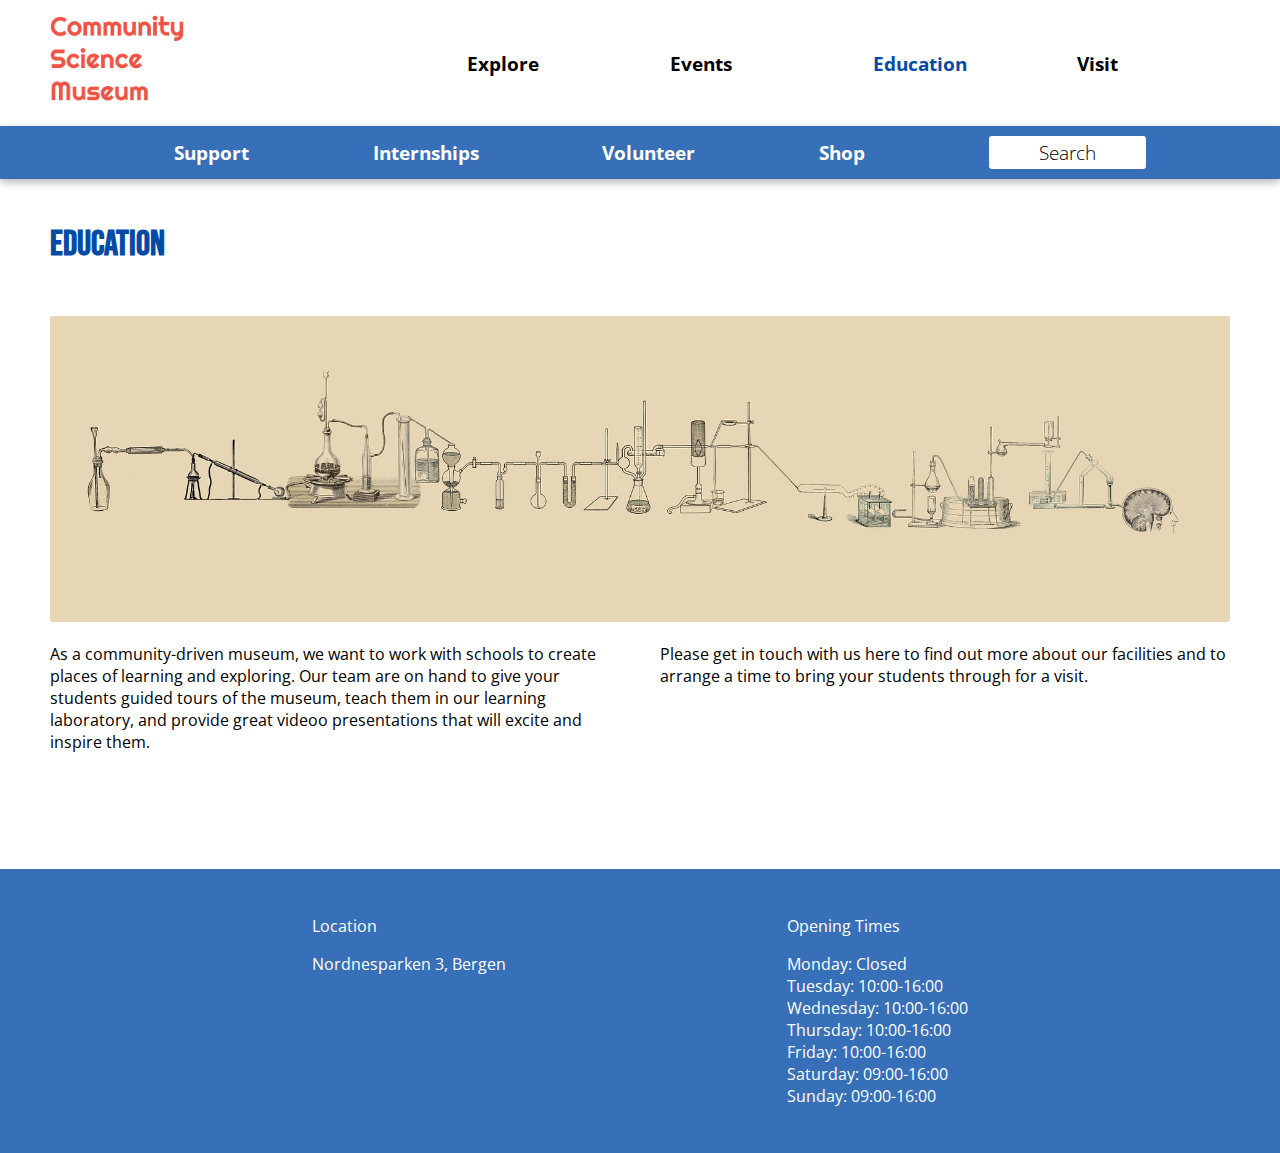
==== education.html @ 80e5791a "Updated mobile pictures and some css andn html" ====
<!DOCTYPE html>
<html lang="en">
<head>
    <meta charset="UTF-8">
    <meta name="viewport" content="width=device-width, initial-scale=1.0">
    <meta name="description" content="Educational goals for the museum">
    <title>Community Science Museum | Education</title>
    <link href="https://fonts.googleapis.com/css2?family=Bebas+Neue&family=Open+Sans:wght@400;700&display=swap" rel="stylesheet"> 
    <link href="css/styles.css" rel="stylesheet">
</head>
<body>
    <header>
        <nav class="primary-nav">
            <ul>
                <li class="logo desktop"><a href="index.html"><img src="images/CommunityScienceMuseum@2x.png" alt="Community Science Museum logo"></a></li>
                <li class="right-nav"><a href="explore.html">Explore</a></li>
                <li class="right-nav"><a href="events.html">Events</a></li>
                <li class="right-nav"><a class="active" href="education.html">Education</a></li>
                <li class="right-nav"><a href="visit.html">Visit</a></li>
            </ul>
            <a class="logo mobile" href="index.html"><img src="images/CommunityScienceMuseum@2x.png" alt="Community Science Museum logo"></a>
        </nav>
        <nav class="secondary-nav">
            <ul>
                <li>Support</li>
                <li>Internships</li>
                <li>Volunteer</li>
                <li>Shop</li>
                <li class="search-bar">Search</li>
            </ul>
        </nav>
    </header>
    <main>
        <h1>Education</h1>
        <section class="education-page">
            <img class="desktop" src="images/lab-512503_1920.jpg" alt="Long row of science equipment">
            <img class="mobile" src="images/lab-512503_1920_small.jpg" alt="Long row of science equipment">
                <div class="education-info">
                    <p>As a community-driven museum, we want to work with schools to create places of learning and exploring. Our team are on hand to give your students guided tours of the museum, teach them in our learning laboratory, and provide great videoo presentations that will excite and inspire them.</p>
                    <p>Please get in touch with us here to find out more about our facilities and to arrange a time to bring your students through for a visit.</p>  
                </div>
        </section>
    </main>
    <footer>
       <div class="footer_location">
           <p>Location</p>
           <p>Nordnesparken 3, Bergen</p>
       </div>
       <div class="footer_opening-times">
           <p>Opening Times</p>
           <ul>
               <li>Monday: Closed</li>
               <li>Tuesday: 10:00-16:00</li>
               <li>Wednesday: 10:00-16:00</li>
               <li>Thursday: 10:00-16:00</li>
               <li>Friday: 10:00-16:00</li>
               <li>Saturday: 09:00-16:00</li>
               <li>Sunday: 09:00-16:00</li>
           </ul>
       </div> 
    </footer>    
</body>
</html>
---- css/styles.css ----
/* Global */

@import url("https://fonts.googleapis.com/css2?family=Bebas+Neue&family=Open+Sans:wght@400;700&display=swap");

body {
  margin: 0;
  padding: 0;
  font-family: "Open Sans", sans-serif;
}

.primary-nav ul,
.secondary-nav ul {
  display: flex;
  list-style-type: none;
  align-items: center;
  justify-content: space-evenly;
  font-size: 1.2em;
  font-weight: 700;
  margin: 0px;
}

.primary-nav a {
  text-decoration: none;
  color: black;
}

.secondary-nav {
  background-color: rgba(5, 75, 166, 0.8);
  box-shadow: 0px 3px 8px rgba(0, 0, 0, 0.3);
  padding: 10px;
  color: #fff;
}

.search-bar {
  background-color: white;
  color: black;
  padding: 3px 50px;
  border-radius: 3px;
  font-weight: 100;
}

.right-nav {
  flex: 1;
}

.logo {
  flex: 2;
  padding: 10px;
}

.logo img {
  max-width: 140px;
}

h1,
h2 {
  font-family: "Bebas Neue", cursive;
  font-size: 1.6rem;
  color: #054ba6;
}

h1 {
  padding: 20px 50px 0px 50px;
  font-size: 2.2rem;
}

footer {
  display: flex;
  justify-content: space-evenly;
  background-color: rgba(5, 75, 166, 0.8);
  color: #fff;
  padding: 30px;
}

footer ul {
  list-style-type: none;
  padding: 0px;
}

.cta {
  background-color: #f25244;
  color: #fff;
  font-weight: 700;
  text-decoration: none;
  padding: 5px 10px;
  border-radius: 3px;
}

img {
  border-radius: 3px;
}

header a:hover {
  color: #9bcaf2;
}

.right-nav .active {
  color: #054ba6;
}

.mobile,
.welcome-image-mobile {
  display: none;
}

/* Home Page */

.welcome-section {
  width: 80%;
  margin: 50px auto 0px;
  text-align: center;
}

.welcome-articles {
  display: grid;
  grid-template-columns: repeat(3, 1fr);
}

.welcome-articles_specific {
  width: 70%;
  margin: 0px auto 200px;
}

/* Explore, home, events, and education */

.explore-articles,
.events-page,
.welcome-articles {
  display: grid;
  grid-template-columns: repeat(3, 1fr);
  margin: 0px 50px;
}

.explore-articles_specific,
.events-articles {
  width: 80%;
  margin-bottom: 200px;
}

.explore-articles_specific img,
.events-articles img,
.education-page img,
.welcome-image-desktop,
.welcome-articles_specific img {
  width: 100%;
}

/* Visit */

.visit-page {
  display: flex;
  margin: 0px 50px;
}

.visit_opening-hours {
  flex: 1;
}

.visit_opening-hours img {
  margin-top: 50px;
  width: 70%;
}

.visit-info {
  flex: 2;
  padding-bottom: 100px;
}

.visit-info img,
.visit-info p {
  width: 70%;
}

/* Education */
.education-page {
  margin: 50px 50px 100px;
}

.education-info {
  display: grid;
  grid-template-columns: repeat(2, 1fr);
  gap: 40px;
  width: 100%;
}

/* Media Queries */

@media screen and (max-width: 800px) {
  h1 {
    text-align: center;
  }

  .primary-nav ul {
    padding: 50px 50px 10px;
  }

  .right-nav {
    flex: none;
    padding: 10px;
  }

  .mobile {
    display: flex;
    justify-content: center;
    margin-bottom: 20px;
  }

  .desktop {
    display: none;
  }

  .explore-articles,
  .events-page,
  .welcome-articles {
    grid-template-columns: repeat(1, 1fr);
    text-align: center;
  }

  .explore-articles_specific,
  .events-articles {
    width: 100%;
    text-align: center;
    margin-bottom: 100px;
  }

  .visit-page {
    flex-direction: column;
  }

  .visit-info {
    order: 1;
    display: block;
    text-align: center;
    padding: 0px;
  }

  .visit-info h2 {
    margin-top: 75px;
  }

  .visit-info p {
    width: 100%;
  }

  .visit_opening-hours {
    order: 2;
    text-align: center;
    margin-bottom: 100px;
  }
}

@media screen and (max-width: 600px) {
  .right-nav {
    font-size: 1rem;
  }

  .secondary-nav {
    display: none;
  }

  .welcome-section {
    width: 90%;
  }

  .welcome-articles {
    margin: 0px;
  }

  .welcome-image-desktop {
    display: none;
  }

  .welcome-image-mobile {
    display: block;
    width: 90%;
    margin: auto;
  }

  .education-info {
    grid-template-columns: repeat(1, 1fr);
    gap: 0px;
  }

  .visit-info img {
    width: 100%;
  }

  .education-page {
    margin: 30px 30px 100px;
  }

  footer {
    display: block;
    text-align: center;
  }

  .footer_opening-times {
    margin-top: 50px;
  }
}
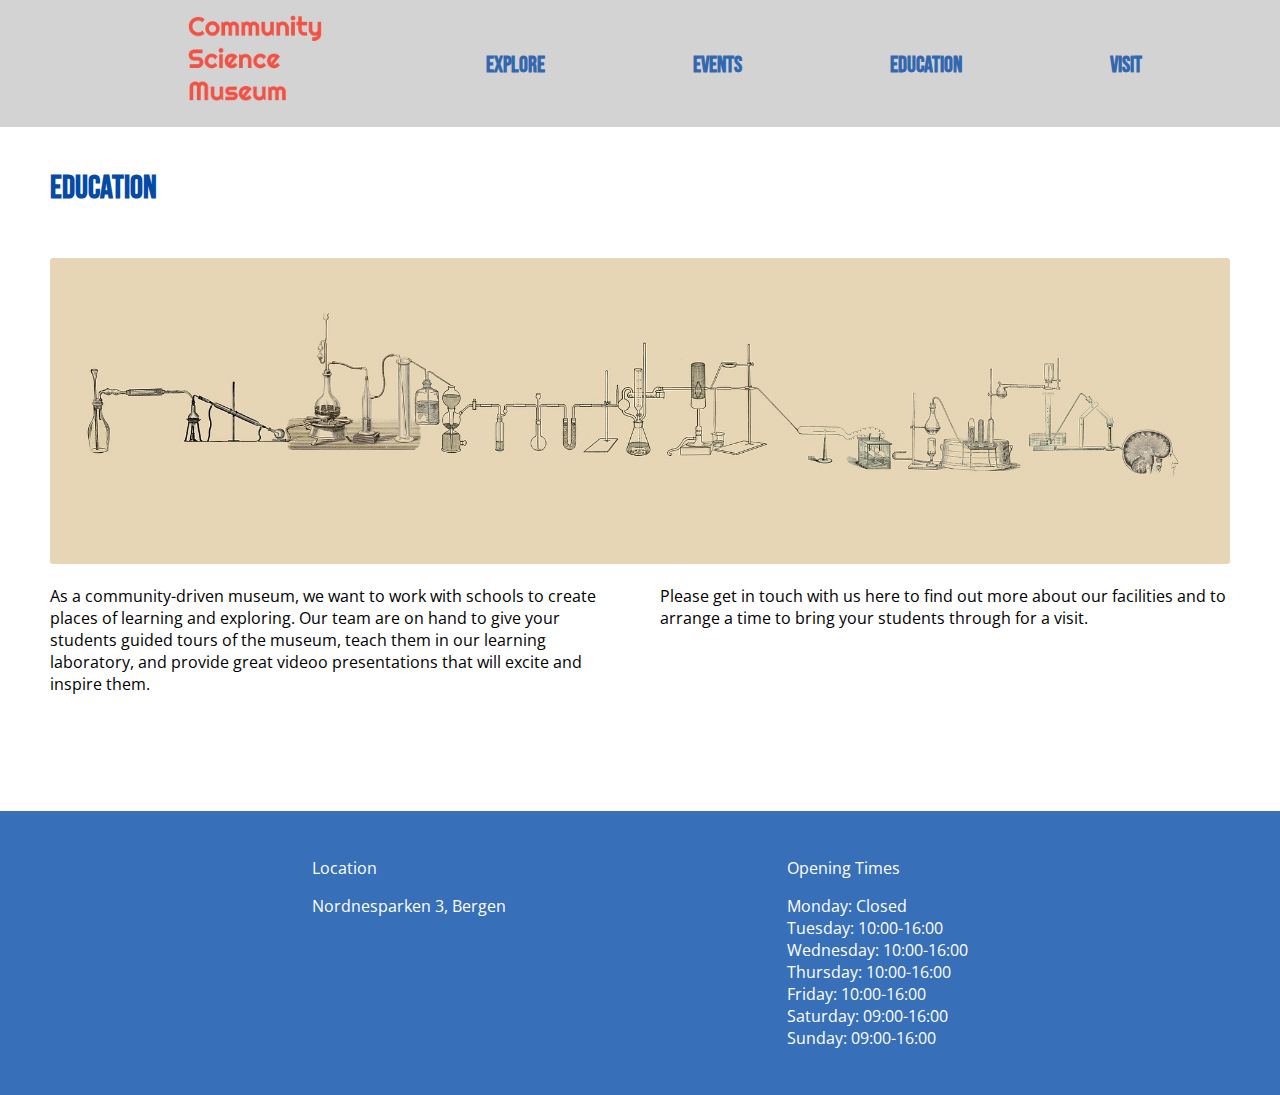
==== commit 274a3f5c: "Moved secondary nav links down to footer" ====
--- a/education.html
+++ b/education.html
@@ -4,30 +4,21 @@
     <meta charset="UTF-8">
     <meta name="viewport" content="width=device-width, initial-scale=1.0">
     <meta name="description" content="Educational goals for the museum">
-    <title>Community Science Museum | Education</title>
+    <title>Education | Community Science Museum</title>
     <link href="https://fonts.googleapis.com/css2?family=Bebas+Neue&family=Open+Sans:wght@400;700&display=swap" rel="stylesheet"> 
     <link href="css/styles.css" rel="stylesheet">
 </head>
 <body>
     <header>
-        <nav class="primary-nav">
+        <nav>
             <ul>
                 <li class="logo desktop"><a href="index.html"><img src="images/CommunityScienceMuseum@2x.png" alt="Community Science Museum logo"></a></li>
-                <li class="right-nav"><a href="explore.html">Explore</a></li>
-                <li class="right-nav"><a href="events.html">Events</a></li>
-                <li class="right-nav"><a class="active" href="education.html">Education</a></li>
-                <li class="right-nav"><a href="visit.html">Visit</a></li>
+                <li><a href="explore.html">Explore</a></li>
+                <li><a href="events.html">Events</a></li>
+                <li><a href="education.html">Education</a></li>
+                <li><a href="visit.html">Visit</a></li>
             </ul>
             <a class="logo mobile" href="index.html"><img src="images/CommunityScienceMuseum@2x.png" alt="Community Science Museum logo"></a>
-        </nav>
-        <nav class="secondary-nav">
-            <ul>
-                <li>Support</li>
-                <li>Internships</li>
-                <li>Volunteer</li>
-                <li>Shop</li>
-                <li class="search-bar">Search</li>
-            </ul>
         </nav>
     </header>
     <main>
--- a/css/styles.css
+++ b/css/styles.css
@@ -8,43 +8,32 @@
   font-family: "Open Sans", sans-serif;
 }
 
-.primary-nav ul,
-.secondary-nav ul {
+main {
+  max-width: 1500px;
+}
+
+nav {
+  background-color: lightgrey;
+}
+
+nav ul {
   display: flex;
   list-style-type: none;
   align-items: center;
   justify-content: space-evenly;
-  font-size: 1.2em;
+  font-size: 1.4rem;
   font-weight: 700;
   margin: 0px;
 }
 
-.primary-nav a {
+nav a {
   text-decoration: none;
-  color: black;
-}
-
-.secondary-nav {
-  background-color: rgba(5, 75, 166, 0.8);
-  box-shadow: 0px 3px 8px rgba(0, 0, 0, 0.3);
   padding: 10px;
-  color: #fff;
-}
-
-.search-bar {
-  background-color: white;
-  color: black;
-  padding: 3px 50px;
-  border-radius: 3px;
-  font-weight: 100;
-}
-
-.right-nav {
-  flex: 1;
+  font-family: "Bebas Neue";
+  color: rgba(5, 75, 166, 0.8);
 }
 
 .logo {
-  flex: 2;
   padding: 10px;
 }
 
@@ -54,14 +43,14 @@
 
 h1,
 h2 {
-  font-family: "Bebas Neue", cursive;
+  font-family: "Bebas Neue";
   font-size: 1.6rem;
   color: #054ba6;
 }
 
 h1 {
   padding: 20px 50px 0px 50px;
-  font-size: 2.2rem;
+  font-size: 2rem;
 }
 
 footer {
@@ -96,6 +85,7 @@
 
 .right-nav .active {
   color: #054ba6;
+  font-size: 1.8rem;
 }
 
 .mobile,
@@ -157,7 +147,7 @@
 }
 
 .visit_opening-hours img {
-  margin-top: 50px;
+  margin-top: 25px;
   width: 70%;
 }
 
@@ -196,7 +186,15 @@
 
   .right-nav {
     flex: none;
+  }
+
+  .right-nav a {
     padding: 10px;
+  }
+
+  .secondary-nav,
+  .desktop {
+    display: none;
   }
 
   .mobile {
@@ -205,10 +203,6 @@
     margin-bottom: 20px;
   }
 
-  .desktop {
-    display: none;
-  }
-
   .explore-articles,
   .events-page,
   .welcome-articles {
@@ -251,11 +245,11 @@
 
 @media screen and (max-width: 600px) {
   .right-nav {
-    font-size: 1rem;
-  }
-
-  .secondary-nav {
-    display: none;
+    font-size: 1.1rem;
+  }
+
+  .right-nav .active {
+    font-size: 1.3rem;
   }
 
   .welcome-section {
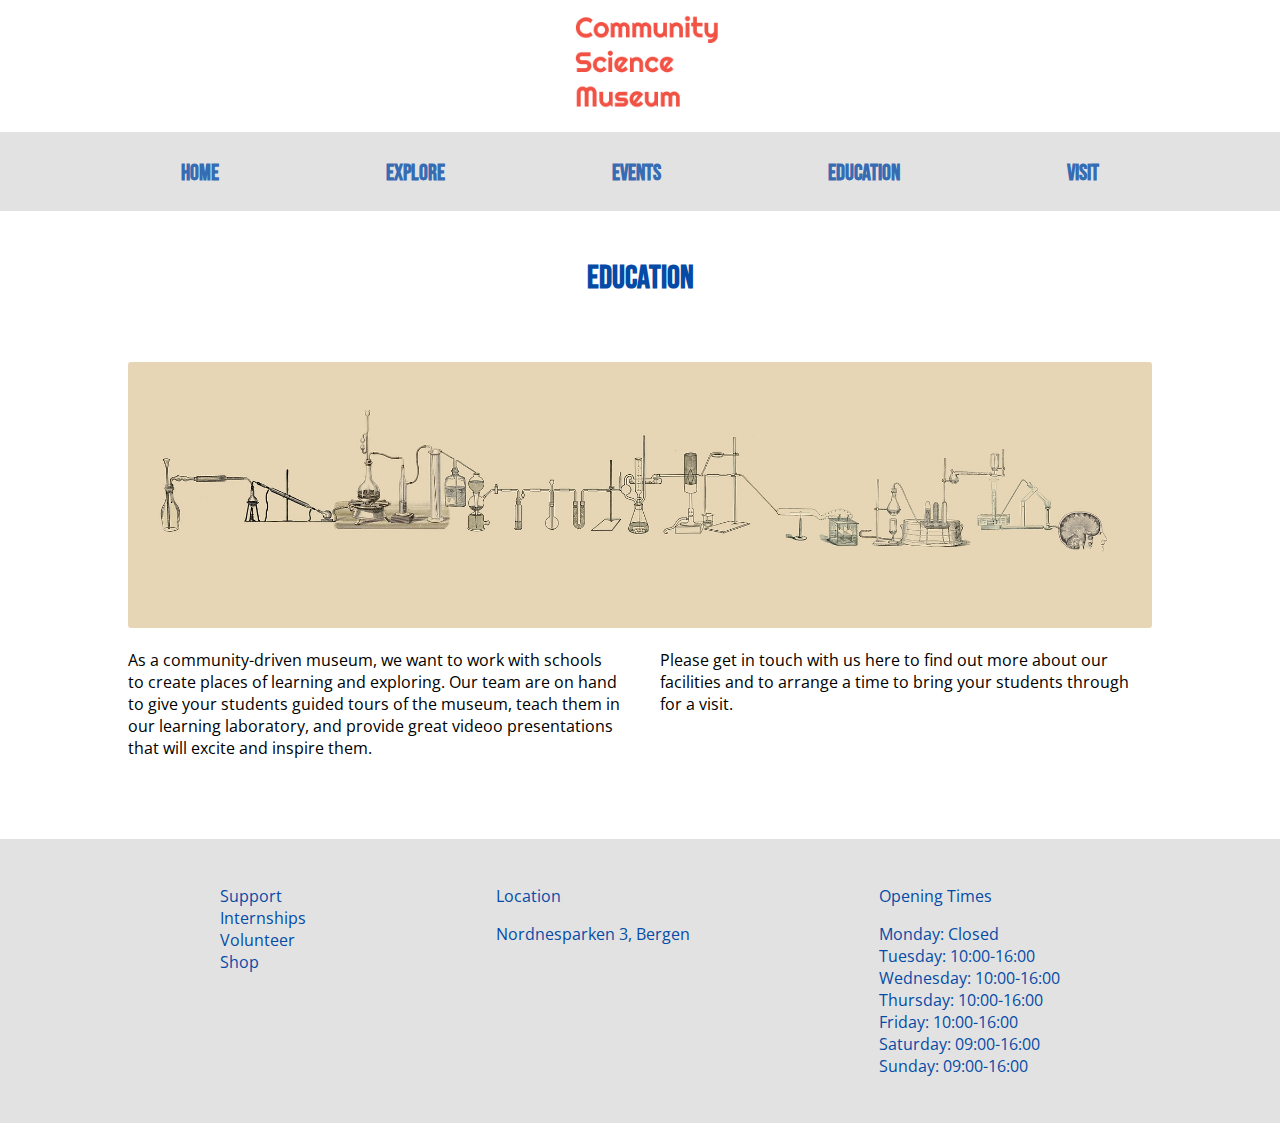
==== commit 65bb520d: "fixed margins and styling on different pages" ====
--- a/education.html
+++ b/education.html
@@ -11,14 +11,14 @@
 <body>
     <header>
         <nav>
+            <div class="logo"><a href="index.html"><img src="images/CommunityScienceMuseum@2x.png" alt="Community Science Museum logo"></a></div>
             <ul>
-                <li class="logo desktop"><a href="index.html"><img src="images/CommunityScienceMuseum@2x.png" alt="Community Science Museum logo"></a></li>
+                <li><a href="index.html">Home</a></li>
                 <li><a href="explore.html">Explore</a></li>
                 <li><a href="events.html">Events</a></li>
                 <li><a href="education.html">Education</a></li>
                 <li><a href="visit.html">Visit</a></li>
             </ul>
-            <a class="logo mobile" href="index.html"><img src="images/CommunityScienceMuseum@2x.png" alt="Community Science Museum logo"></a>
         </nav>
     </header>
     <main>
@@ -33,6 +33,12 @@
         </section>
     </main>
     <footer>
+        <ul>
+            <li>Support</li>
+            <li>Internships</li>
+            <li>Volunteer</li>
+            <li>Shop</li>
+        </ul>
        <div class="footer_location">
            <p>Location</p>
            <p>Nordnesparken 3, Bergen</p>
--- a/css/styles.css
+++ b/css/styles.css
@@ -9,11 +9,13 @@
 }
 
 main {
-  max-width: 1500px;
-}
-
-nav {
-  background-color: lightgrey;
+  max-width: 1300px;
+  margin: auto;
+}
+
+nav ul,
+footer {
+  background-color: rgba(211, 211, 211, 0.666);
 }
 
 nav ul {
@@ -24,6 +26,7 @@
   font-size: 1.4rem;
   font-weight: 700;
   margin: 0px;
+  padding: 1.5rem;
 }
 
 nav a {
@@ -34,11 +37,13 @@
 }
 
 .logo {
+  margin: auto;
   padding: 10px;
+  width: 150px;
 }
 
 .logo img {
-  max-width: 140px;
+  width: 100%;
 }
 
 h1,
@@ -49,15 +54,15 @@
 }
 
 h1 {
-  padding: 20px 50px 0px 50px;
+  text-align: center;
+  margin: 3rem 0px;
   font-size: 2rem;
 }
 
 footer {
   display: flex;
   justify-content: space-evenly;
-  background-color: rgba(5, 75, 166, 0.8);
-  color: #fff;
+  color: #054ba6;
   padding: 30px;
 }
 
@@ -83,11 +88,6 @@
   color: #9bcaf2;
 }
 
-.right-nav .active {
-  color: #054ba6;
-  font-size: 1.8rem;
-}
-
 .mobile,
 .welcome-image-mobile {
   display: none;
@@ -118,12 +118,13 @@
 .welcome-articles {
   display: grid;
   grid-template-columns: repeat(3, 1fr);
-  margin: 0px 50px;
+  gap: 2rem;
+  padding: 2rem;
+  margin: auto;
 }
 
 .explore-articles_specific,
 .events-articles {
-  width: 80%;
   margin-bottom: 200px;
 }
 
@@ -163,7 +164,8 @@
 
 /* Education */
 .education-page {
-  margin: 50px 50px 100px;
+  width: 80%;
+  margin: 4rem auto;
 }
 
 .education-info {
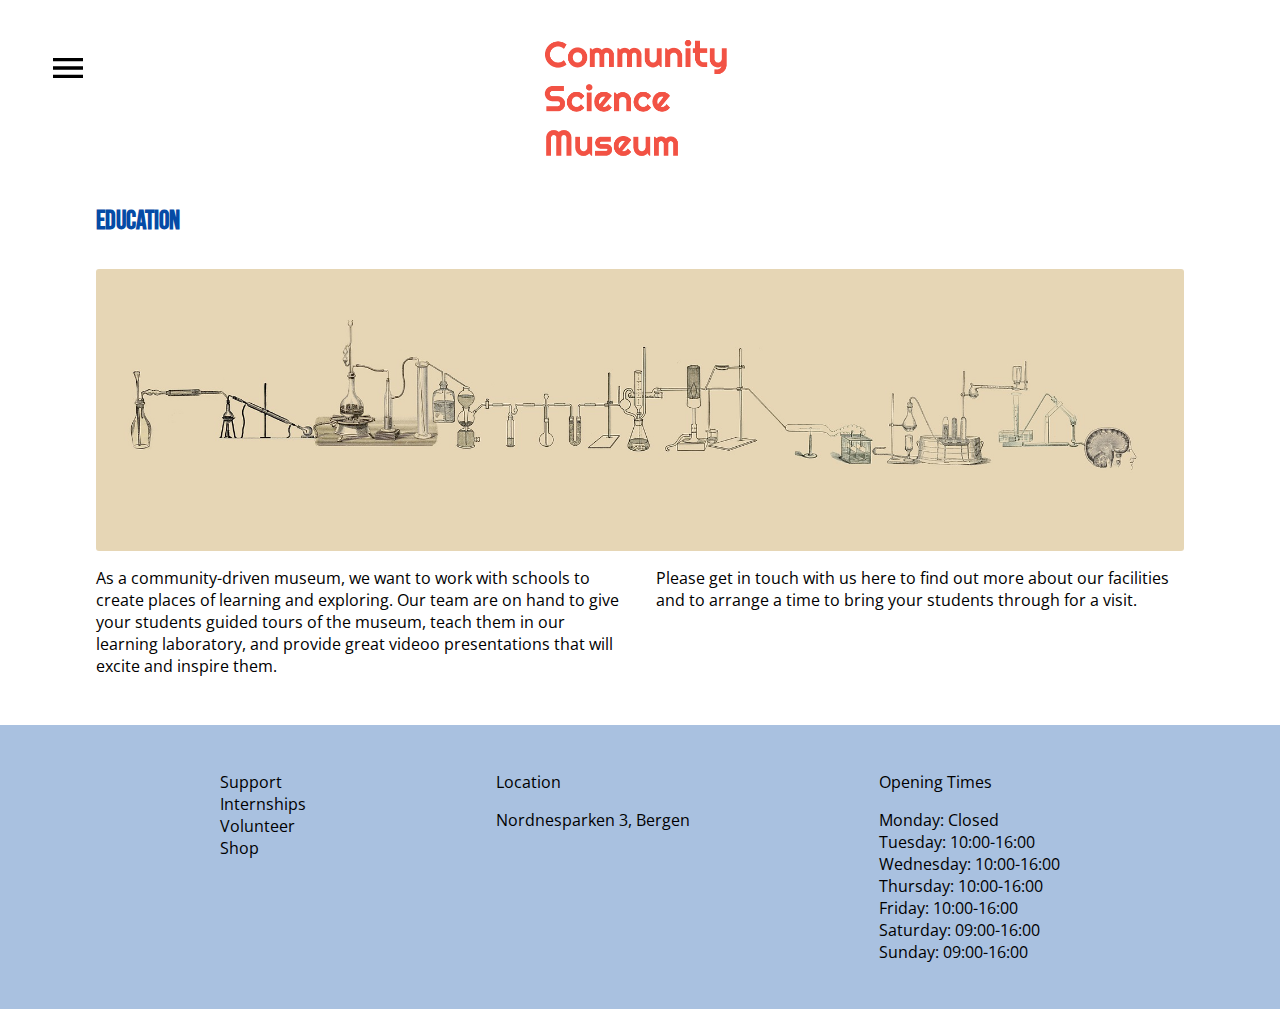
==== commit a4d2550b: "styled rest of the site" ====
--- a/education.html
+++ b/education.html
@@ -9,10 +9,10 @@
     <link href="css/styles.css" rel="stylesheet">
 </head>
 <body>
-    <header>
+    <header class="main-nav">
+        <button class="nav-toggle" aria-controls="navigation" aria-expanded="false"></button>
         <nav>
-            <div class="logo"><a href="index.html"><img src="images/CommunityScienceMuseum@2x.png" alt="Community Science Museum logo"></a></div>
-            <ul>
+            <ul id="navigation" data-visible="false" class="navigation">
                 <li><a href="index.html">Home</a></li>
                 <li><a href="explore.html">Explore</a></li>
                 <li><a href="events.html">Events</a></li>
@@ -20,10 +20,13 @@
                 <li><a href="visit.html">Visit</a></li>
             </ul>
         </nav>
+        <div class="logo"><a href="index.html">
+            <img src="images/CommunityScienceMuseum@2x.png" alt="Community Science Museum logo"></a>
+        </div>
     </header>
     <main>
         <h1>Education</h1>
-        <section class="education-page">
+        <section class="education-container">
             <img class="desktop" src="images/lab-512503_1920.jpg" alt="Long row of science equipment">
             <img class="mobile" src="images/lab-512503_1920_small.jpg" alt="Long row of science equipment">
                 <div class="education-info">
@@ -55,6 +58,7 @@
                <li>Sunday: 09:00-16:00</li>
            </ul>
        </div> 
-    </footer>    
+    </footer>
+    <script src="js/hamburger.js"></script>     
 </body>
 </html>--- a/css/styles.css
+++ b/css/styles.css
@@ -9,66 +9,73 @@
 }
 
 main {
-  max-width: 1300px;
+  max-width: 90%;
   margin: auto;
 }
 
-nav ul,
+.front-page-info,
+.welcome-article-one,
+.welcome-article-two,
+.welcome-article-three,
 footer {
-  background-color: rgba(211, 211, 211, 0.666);
-}
-
-nav ul {
-  display: flex;
-  list-style-type: none;
-  align-items: center;
-  justify-content: space-evenly;
-  font-size: 1.4rem;
-  font-weight: 700;
-  margin: 0px;
-  padding: 1.5rem;
-}
-
-nav a {
-  text-decoration: none;
-  padding: 10px;
-  font-family: "Bebas Neue";
-  color: rgba(5, 75, 166, 0.8);
-}
-
-.logo {
-  margin: auto;
-  padding: 10px;
-  width: 150px;
-}
-
-.logo img {
-  width: 100%;
+  background-color: rgba(5, 75, 166, 0.347);
+}
+
+h1 {
+  padding-left: 2rem;
 }
 
 h1,
-h2 {
+h2,
+h3 {
   font-family: "Bebas Neue";
   font-size: 1.6rem;
   color: #054ba6;
-}
-
-h1 {
-  text-align: center;
-  margin: 3rem 0px;
-  font-size: 2rem;
+  margin: 0;
+}
+
+footer,
+.main-nav,
+.navigation,
+.info-container,
+.welcome-article-one,
+.welcome-article-two,
+.welcome-article-three,
+.explore-container,
+.explore-articles,
+.events-container,
+.events-articles,
+.education-container,
+.visit-page,
+.visit_opening-hours {
+  display: flex;
+}
+
+.main-nav,
+.navigation,
+.welcome-article-one,
+.welcome-article-two,
+.welcome-article-three,
+.explore-container,
+.events-articles,
+.education-container,
+.visit_opening-hours {
+  flex-direction: column;
 }
 
 footer {
-  display: flex;
   justify-content: space-evenly;
-  color: #054ba6;
   padding: 30px;
 }
 
 footer ul {
   list-style-type: none;
   padding: 0px;
+}
+
+.cta,
+img {
+  border-radius: 3px;
 }
 
 .cta {
@@ -77,73 +84,203 @@
   font-weight: 700;
   text-decoration: none;
   padding: 5px 10px;
-  border-radius: 3px;
-}
-
-img {
-  border-radius: 3px;
-}
-
-header a:hover {
-  color: #9bcaf2;
-}
-
-.mobile,
-.welcome-image-mobile {
+  margin-bottom: 2rem;
+}
+
+/* Header */
+
+.logo {
+  margin: 2rem auto;
+  z-index: 1000;
+}
+
+.logo img {
+  width: 12rem;
+}
+
+.navigation {
+  position: fixed;
+  inset: 0 60% 0 0;
+  gap: 2rem;
+  list-style-type: none;
+  font-size: 3rem;
+  padding: 10rem 4rem;
+  overflow: hidden;
+  margin: 0;
+  background: rgba(255, 255, 255, 0.9);
+  transform: translateX(-100%);
+  transition: transform 250ms ease-out;
+}
+
+.navigation[data-visible="true"] {
+  transform: translateX(0%);
+}
+
+.navigation a {
+  text-decoration: none;
+  font-size: 3rem;
+}
+
+.nav-toggle {
+  position: absolute;
+  z-index: 9999;
+  width: 2.5rem;
+  height: 2.5rem;
+  cursor: pointer;
+  background-image: url(/images/menu_black_24dp.svg);
+  background-repeat: no-repeat;
+  background-size: cover;
+  background-color: transparent;
+  border: none;
+  top: 3rem;
+  left: 3rem;
+}
+
+.nav-toggle[aria-expanded="true"] {
+  background-image: url(/images/close_black_24dp.svg);
+}
+
+/* Home Page */
+
+.mobile {
   display: none;
 }
 
-/* Home Page */
-
-.welcome-section {
+.width {
   width: 80%;
-  margin: 50px auto 0px;
+}
+
+.front-page-img {
   text-align: center;
+  margin-bottom: 2rem;
+}
+
+.front-page-img img {
+  width: 100%;
+  height: 400px;
+  object-fit: cover;
+  object-position: center left;
+}
+
+.front-page-info {
+  text-align: center;
+  padding: 3rem 0;
+  margin: 0 auto 5rem;
+}
+
+.front-page-info h1,
+.front-page-info h2 {
+  color: #f25244;
+}
+
+.front-page-info h1 {
+  font-size: 40px;
+  padding: 0;
+}
+
+.navigation a,
+.front-page-info a,
+.front-page-info h3 {
+  color: black;
+}
+
+.front-page-info h2 {
+  font-size: 24px;
+  padding: 2rem;
+  margin: 0;
+}
+
+.front-page-info h3 {
+  font-size: 24px;
+}
+
+.info-container {
+  gap: 3rem;
+  justify-content: center;
+}
+
+.info {
+  width: 40%;
+}
+
+.info a {
+  font-size: 1.2rem;
+  font-weight: 700;
 }
 
 .welcome-articles {
   display: grid;
+  gap: 2rem;
+  margin-bottom: 8rem;
   grid-template-columns: repeat(3, 1fr);
 }
 
-.welcome-articles_specific {
-  width: 70%;
-  margin: 0px auto 200px;
+.welcome-article-one,
+.welcome-article-two,
+.welcome-article-three {
+  align-items: center;
+  text-align: center;
+  padding: 1rem;
+}
+
+.welcome-article-one *,
+.welcome-article-two *,
+.welcome-article-three * {
+  width: 80%;
 }
 
 /* Explore, home, events, and education */
 
-.explore-articles,
-.events-page,
-.welcome-articles {
-  display: grid;
-  grid-template-columns: repeat(3, 1fr);
+.explore-container,
+.events-articles {
   gap: 2rem;
   padding: 2rem;
-  margin: auto;
-}
-
-.explore-articles_specific,
+}
+
+.explore-articles {
+  background: rgba(5, 75, 166, 0.347);
+  gap: 5rem;
+  padding: 2rem;
+  margin-bottom: 2rem;
+}
+
+.explore-articles img {
+  max-width: 300px;
+  object-fit: cover;
+}
+
+.explore-text * {
+  width: 100%;
+  margin-bottom: 2rem;
+}
+
+.events-container {
+  gap: 2rem;
+  padding: 2rem;
+}
+
 .events-articles {
-  margin-bottom: 200px;
-}
-
-.explore-articles_specific img,
-.events-articles img,
-.education-page img,
-.welcome-image-desktop,
-.welcome-articles_specific img {
+  background: rgba(5, 75, 166, 0.347);
+  width: 80%;
+  justify-content: center;
+}
+
+.events-text {
+  width: 80%;
+}
+
+.events-articles img {
   width: 100%;
 }
 
 /* Visit */
 
 .visit-page {
-  display: flex;
-  margin: 0px 50px;
+  padding: 2rem;
 }
 
 .visit_opening-hours {
+  gap: 1rem;
   flex: 1;
 }
 
@@ -162,61 +299,47 @@
   width: 70%;
 }
 
+.visit-info p {
+  margin-bottom: 3rem;
+}
+
 /* Education */
-.education-page {
-  width: 80%;
-  margin: 4rem auto;
+.education-container {
+  padding: 2rem;
 }
 
 .education-info {
   display: grid;
   grid-template-columns: repeat(2, 1fr);
-  gap: 40px;
-  width: 100%;
+  gap: 2rem;
 }
 
 /* Media Queries */
 
 @media screen and (max-width: 800px) {
+  .navigation a {
+    font-size: 2rem;
+  }
+
+  .navigation {
+    inset: 0 40% 0 0;
+  }
+
   h1 {
     text-align: center;
-  }
-
-  .primary-nav ul {
-    padding: 50px 50px 10px;
-  }
-
-  .right-nav {
-    flex: none;
-  }
-
-  .right-nav a {
-    padding: 10px;
-  }
-
-  .secondary-nav,
-  .desktop {
-    display: none;
-  }
-
-  .mobile {
-    display: flex;
-    justify-content: center;
-    margin-bottom: 20px;
-  }
-
-  .explore-articles,
-  .events-page,
+    padding: 0;
+  }
+
   .welcome-articles {
-    grid-template-columns: repeat(1, 1fr);
-    text-align: center;
-  }
-
-  .explore-articles_specific,
-  .events-articles {
-    width: 100%;
-    text-align: center;
-    margin-bottom: 100px;
+    grid-template-columns: 1fr;
+  }
+
+  .explore-articles {
+    flex-direction: column;
+    width: 80%;
+    align-items: center;
+    text-align: center;
+    gap: 2rem;
   }
 
   .visit-page {
@@ -246,43 +369,52 @@
 }
 
 @media screen and (max-width: 600px) {
-  .right-nav {
-    font-size: 1.1rem;
-  }
-
-  .right-nav .active {
-    font-size: 1.3rem;
-  }
-
-  .welcome-section {
-    width: 90%;
-  }
-
-  .welcome-articles {
-    margin: 0px;
-  }
-
-  .welcome-image-desktop {
+  .desktop {
     display: none;
   }
 
-  .welcome-image-mobile {
+  .mobile {
     display: block;
-    width: 90%;
-    margin: auto;
+  }
+
+  .welcome-image {
+    width: 100%;
+  }
+
+  .info {
+    width: 100%;
+  }
+
+  .info-container {
+    flex-direction: column;
+    align-items: center;
+  }
+
+  .explore-articles img {
+    width: 250px;
+  }
+
+  .events-container {
+    flex-direction: column;
+    text-align: center;
+  }
+
+  .events-text {
+    width: 100%;
+  }
+
+  .events-text * {
+    margin-bottom: 2rem;
   }
 
   .education-info {
-    grid-template-columns: repeat(1, 1fr);
-    gap: 0px;
-  }
-
-  .visit-info img {
+    grid-template-columns: 1fr;
+    gap: 1rem;
+  }
+
+  .visit-info img,
+  .visit_opening-hours img {
     width: 100%;
-  }
-
-  .education-page {
-    margin: 30px 30px 100px;
   }
 
   footer {
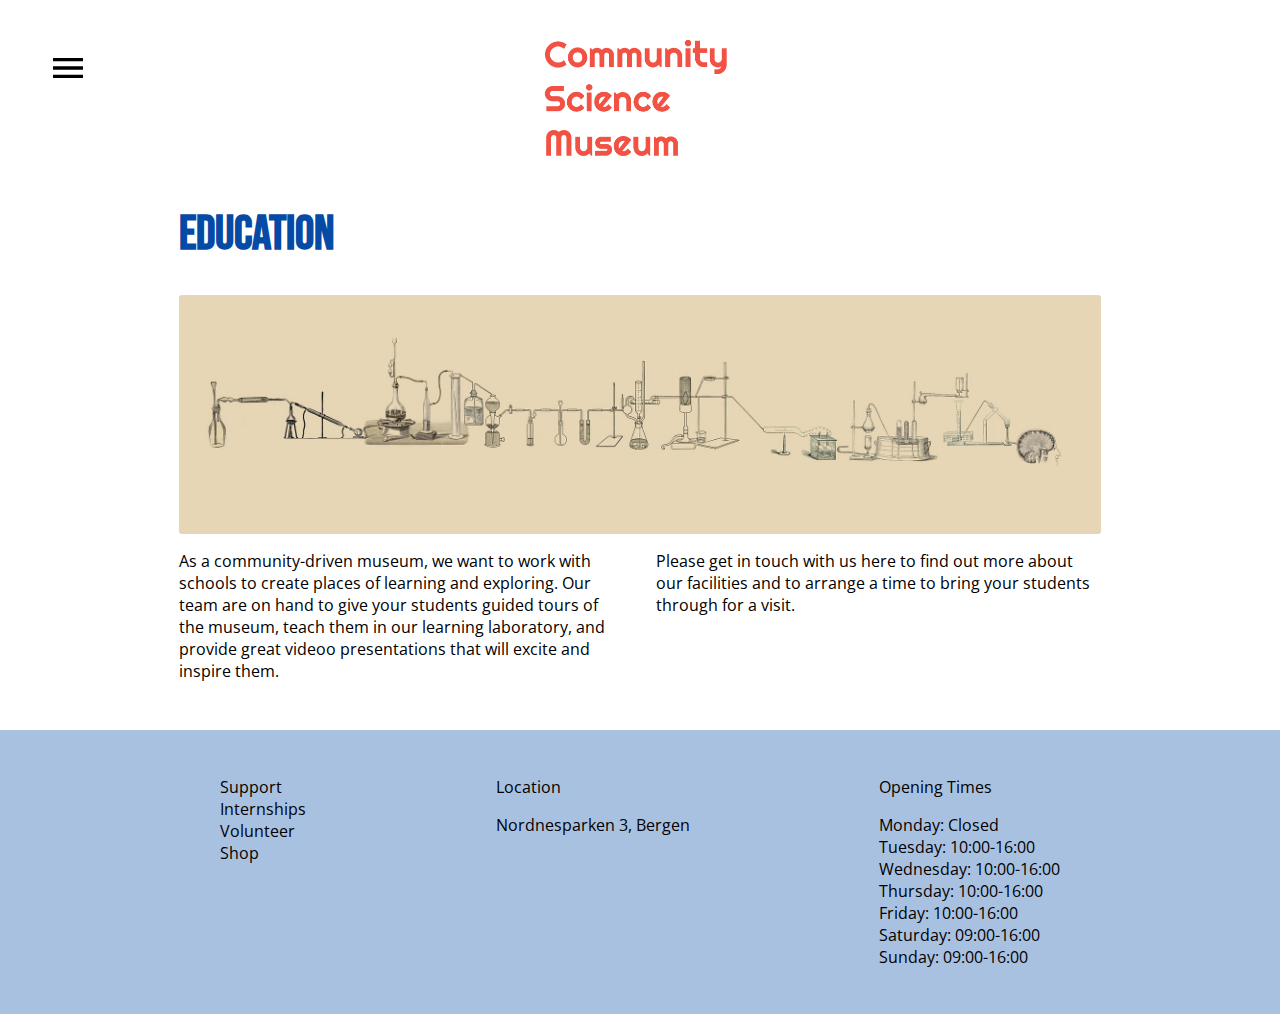
==== commit a2a58c01: "Aligned items" ====
--- a/education.html
+++ b/education.html
@@ -26,7 +26,7 @@
     </header>
     <main>
         <h1>Education</h1>
-        <section class="education-container">
+        <section class="education-container width">
             <img class="desktop" src="images/lab-512503_1920.jpg" alt="Long row of science equipment">
             <img class="mobile" src="images/lab-512503_1920_small.jpg" alt="Long row of science equipment">
                 <div class="education-info">
--- a/css/styles.css
+++ b/css/styles.css
@@ -22,14 +22,14 @@
 }
 
 h1 {
-  padding-left: 2rem;
+  font-size: 3rem;
+  padding-left: 10%;
 }
 
 h1,
 h2,
 h3 {
   font-family: "Bebas Neue";
-  font-size: 1.6rem;
   color: #054ba6;
   margin: 0;
 }
@@ -78,13 +78,44 @@
   border-radius: 3px;
 }
 
+.cta,
+.front-page-img,
+.explore-articles,
+.explore-text * {
+  margin-bottom: 2rem;
+}
+
+.front-page-info h2,
+.explore-container,
+.events-articles,
+.explore-articles,
+.events-container,
+.visit-page,
+.education-container {
+  padding: 2rem;
+}
+
+.navigation,
+.welcome-articles,
+.education-info,
+.explore-container,
+.events-articles,
+.events-container {
+  gap: 2rem;
+}
+
+.front-page-info h1,
+.front-page-info h2,
+.cta {
+  color: #f25244;
+}
+
 .cta {
   background-color: #f25244;
   color: #fff;
   font-weight: 700;
   text-decoration: none;
   padding: 5px 10px;
-  margin-bottom: 2rem;
 }
 
 /* Header */
@@ -101,9 +132,9 @@
 .navigation {
   position: fixed;
   inset: 0 60% 0 0;
-  gap: 2rem;
   list-style-type: none;
   font-size: 3rem;
+  gap: 0.5rem;
   padding: 10rem 4rem;
   overflow: hidden;
   margin: 0;
@@ -118,7 +149,8 @@
 
 .navigation a {
   text-decoration: none;
-  font-size: 3rem;
+  font-size: 2.5rem;
+  font-weight: 700;
 }
 
 .nav-toggle {
@@ -150,11 +182,6 @@
   width: 80%;
 }
 
-.front-page-img {
-  text-align: center;
-  margin-bottom: 2rem;
-}
-
 .front-page-img img {
   width: 100%;
   height: 400px;
@@ -168,30 +195,23 @@
   margin: 0 auto 5rem;
 }
 
-.front-page-info h1,
-.front-page-info h2 {
-  color: #f25244;
-}
-
 .front-page-info h1 {
-  font-size: 40px;
+  font-size: 3rem;
   padding: 0;
 }
 
 .navigation a,
-.front-page-info a,
 .front-page-info h3 {
   color: black;
 }
 
 .front-page-info h2 {
-  font-size: 24px;
-  padding: 2rem;
+  font-size: 2rem;
   margin: 0;
 }
 
 .front-page-info h3 {
-  font-size: 24px;
+  font-size: 1.8rem;
 }
 
 .info-container {
@@ -203,14 +223,12 @@
   width: 40%;
 }
 
-.info a {
-  font-size: 1.2rem;
-  font-weight: 700;
+.info * {
+  margin-bottom: 1rem;
 }
 
 .welcome-articles {
   display: grid;
-  gap: 2rem;
   margin-bottom: 8rem;
   grid-template-columns: repeat(3, 1fr);
 }
@@ -231,17 +249,13 @@
 
 /* Explore, home, events, and education */
 
-.explore-container,
-.events-articles {
-  gap: 2rem;
-  padding: 2rem;
+.explore-container {
+  margin: auto;
 }
 
 .explore-articles {
   background: rgba(5, 75, 166, 0.347);
   gap: 5rem;
-  padding: 2rem;
-  margin-bottom: 2rem;
 }
 
 .explore-articles img {
@@ -251,12 +265,10 @@
 
 .explore-text * {
   width: 100%;
-  margin-bottom: 2rem;
 }
 
 .events-container {
-  gap: 2rem;
-  padding: 2rem;
+  margin: auto;
 }
 
 .events-articles {
@@ -276,7 +288,7 @@
 /* Visit */
 
 .visit-page {
-  padding: 2rem;
+  margin: auto;
 }
 
 .visit_opening-hours {
@@ -285,12 +297,11 @@
 }
 
 .visit_opening-hours img {
-  margin-top: 25px;
   width: 70%;
 }
 
 .visit-info {
-  flex: 2;
+  flex: 1;
   padding-bottom: 100px;
 }
 
@@ -304,14 +315,14 @@
 }
 
 /* Education */
+
 .education-container {
-  padding: 2rem;
+  margin: auto;
 }
 
 .education-info {
   display: grid;
   grid-template-columns: repeat(2, 1fr);
-  gap: 2rem;
 }
 
 /* Media Queries */
@@ -325,8 +336,14 @@
     inset: 0 40% 0 0;
   }
 
+  h1,
+  .explore-articles,
+  .visit-info,
+  .visit_opening-hours {
+    text-align: center;
+  }
+
   h1 {
-    text-align: center;
     padding: 0;
   }
 
@@ -338,7 +355,6 @@
     flex-direction: column;
     width: 80%;
     align-items: center;
-    text-align: center;
     gap: 2rem;
   }
 
@@ -349,7 +365,6 @@
   .visit-info {
     order: 1;
     display: block;
-    text-align: center;
     padding: 0px;
   }
 
@@ -363,7 +378,6 @@
 
   .visit_opening-hours {
     order: 2;
-    text-align: center;
     margin-bottom: 100px;
   }
 }
@@ -382,7 +396,7 @@
   }
 
   .info {
-    width: 100%;
+    width: 80%;
   }
 
   .info-container {
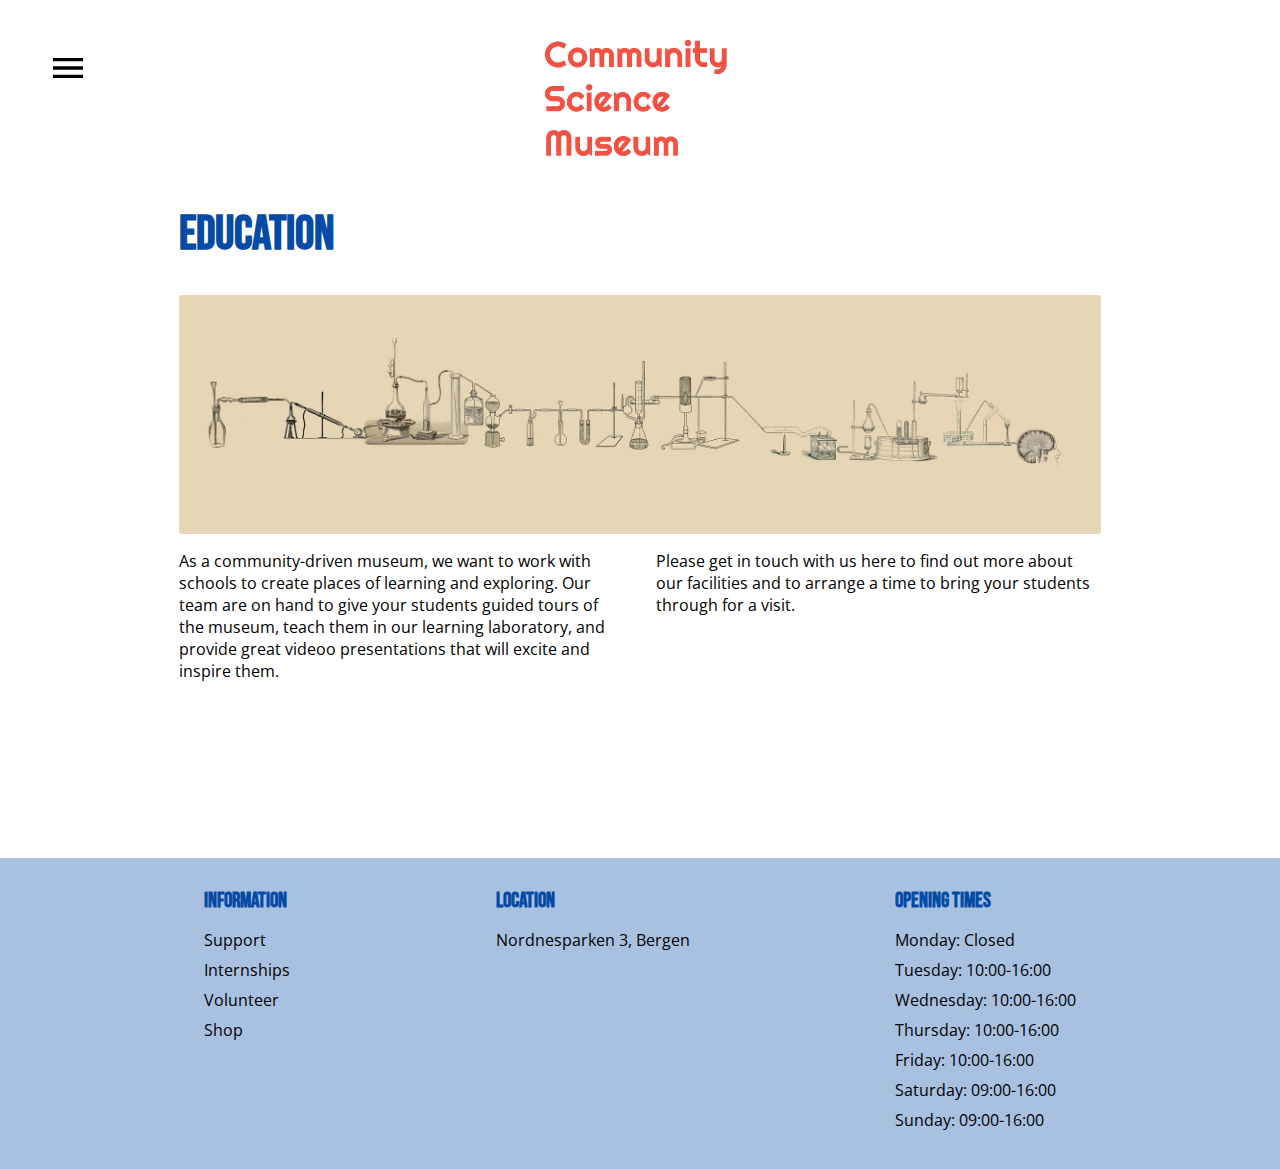
==== commit 7a3d5988: "Fixed footer, dried code" ====
--- a/education.html
+++ b/education.html
@@ -37,17 +37,18 @@
     </main>
     <footer>
         <ul>
-            <li>Support</li>
-            <li>Internships</li>
-            <li>Volunteer</li>
-            <li>Shop</li>
+            <h3>Information</h3>
+            <li><a href="#">Support</a></li>
+            <li><a href="#">Internships</a></li>
+            <li><a href="#">Volunteer</a></li>
+            <li><a href="#">Shop</a></li>
         </ul>
        <div class="footer_location">
-           <p>Location</p>
+           <h3>Location</h3>
            <p>Nordnesparken 3, Bergen</p>
        </div>
        <div class="footer_opening-times">
-           <p>Opening Times</p>
+           <h3>Opening Times</h3>
            <ul>
                <li>Monday: Closed</li>
                <li>Tuesday: 10:00-16:00</li>
@@ -58,7 +59,7 @@
                <li>Sunday: 09:00-16:00</li>
            </ul>
        </div> 
-    </footer>
+    </footer>   
     <script src="js/hamburger.js"></script>     
 </body>
 </html>--- a/css/styles.css
+++ b/css/styles.css
@@ -13,10 +13,6 @@
   margin: auto;
 }
 
-.front-page-info,
-.welcome-article-one,
-.welcome-article-two,
-.welcome-article-three,
 footer {
   background-color: rgba(5, 75, 166, 0.347);
 }
@@ -34,32 +30,27 @@
   margin: 0;
 }
 
+.width {
+  width: 80%;
+}
+
+.mobile {
+  display: none;
+}
+
 footer,
 .main-nav,
-.navigation,
-.info-container,
-.welcome-article-one,
-.welcome-article-two,
-.welcome-article-three,
-.explore-container,
-.explore-articles,
-.events-container,
-.events-articles,
-.education-container,
-.visit-page,
-.visit_opening-hours {
-  display: flex;
+.navigation {
+  display: flex;
+}
+
+footer,
+.navigation {
+  gap: 2rem;
 }
 
 .main-nav,
-.navigation,
-.welcome-article-one,
-.welcome-article-two,
-.welcome-article-three,
-.explore-container,
-.events-articles,
-.education-container,
-.visit_opening-hours {
+.navigation {
   flex-direction: column;
 }
 
@@ -71,43 +62,25 @@
 footer ul {
   list-style-type: none;
   padding: 0px;
-}
-
-.cta,
+  margin: 0;
+}
+
+footer li {
+  margin-bottom: 0.5rem;
+}
+
+footer h3 {
+  font-size: 1.3rem;
+  margin-bottom: 1rem;
+}
+
+footer a {
+  text-decoration: none;
+  color: black;
+}
+
 img {
   border-radius: 3px;
-}
-
-.cta,
-.front-page-img,
-.explore-articles,
-.explore-text * {
-  margin-bottom: 2rem;
-}
-
-.front-page-info h2,
-.explore-container,
-.events-articles,
-.explore-articles,
-.events-container,
-.visit-page,
-.education-container {
-  padding: 2rem;
-}
-
-.navigation,
-.welcome-articles,
-.education-info,
-.explore-container,
-.events-articles,
-.events-container {
-  gap: 2rem;
-}
-
-.front-page-info h1,
-.front-page-info h2,
-.cta {
-  color: #f25244;
 }
 
 .cta {
@@ -116,6 +89,7 @@
   font-weight: 700;
   text-decoration: none;
   padding: 5px 10px;
+  border-radius: 3px;
 }
 
 /* Header */
@@ -151,6 +125,7 @@
   text-decoration: none;
   font-size: 2.5rem;
   font-weight: 700;
+  color: black;
 }
 
 .nav-toggle {
@@ -174,12 +149,9 @@
 
 /* Home Page */
 
-.mobile {
-  display: none;
-}
-
-.width {
-  width: 80%;
+.front-page-info,
+.welcome-article {
+  background-color: rgba(5, 75, 166, 0.347);
 }
 
 .front-page-img img {
@@ -187,6 +159,7 @@
   height: 400px;
   object-fit: cover;
   object-position: center left;
+  margin-bottom: 2rem;
 }
 
 .front-page-info {
@@ -195,31 +168,34 @@
   margin: 0 auto 5rem;
 }
 
+.front-page-info h1,
+.front-page-info h2 {
+  color: #f25244;
+}
+
 .front-page-info h1 {
   font-size: 3rem;
   padding: 0;
 }
 
-.navigation a,
-.front-page-info h3 {
-  color: black;
-}
-
 .front-page-info h2 {
+  padding: 2rem;
   font-size: 2rem;
   margin: 0;
 }
 
 .front-page-info h3 {
   font-size: 1.8rem;
+  color: black;
 }
 
 .info-container {
+  display: flex;
   gap: 3rem;
   justify-content: center;
 }
 
-.info {
+.info-container > * {
   width: 40%;
 }
 
@@ -229,100 +205,124 @@
 
 .welcome-articles {
   display: grid;
+  gap: 2rem;
   margin-bottom: 8rem;
   grid-template-columns: repeat(3, 1fr);
 }
 
-.welcome-article-one,
-.welcome-article-two,
-.welcome-article-three {
-  align-items: center;
+.welcome-article {
+  display: flex;
+  flex-direction: column;
   text-align: center;
   padding: 1rem;
 }
 
-.welcome-article-one *,
-.welcome-article-two *,
-.welcome-article-three * {
+.welcome-article * {
   width: 80%;
-}
-
-/* Explore, home, events, and education */
+  margin: 0 auto 2rem;
+}
+
+/* Explore */
 
 .explore-container {
-  margin: auto;
-}
-
-.explore-articles {
+  gap: 2rem;
+  padding: 2rem;
+  margin: 0 auto 8rem;
+  display: flex;
+  flex-direction: column;
+}
+
+.explore-container > * {
+  gap: 5rem;
   background: rgba(5, 75, 166, 0.347);
-  gap: 5rem;
-}
-
-.explore-articles img {
+  padding: 2rem;
+  display: flex;
+}
+
+.explore-container img {
   max-width: 300px;
   object-fit: cover;
 }
 
 .explore-text * {
-  width: 100%;
-}
+  margin-bottom: 2rem;
+}
+
+/* Events */
 
 .events-container {
-  margin: auto;
+  margin: 0 auto 8rem;
+}
+
+.events-container,
+.events-articles {
+  display: flex;
+  padding: 2rem;
+  gap: 2rem;
 }
 
 .events-articles {
   background: rgba(5, 75, 166, 0.347);
   width: 80%;
   justify-content: center;
+  flex-direction: column;
+}
+
+.events-articles img {
+  width: 100%;
 }
 
 .events-text {
   width: 80%;
 }
 
-.events-articles img {
-  width: 100%;
-}
-
-/* Visit */
-
-.visit-page {
-  margin: auto;
-}
-
-.visit_opening-hours {
-  gap: 1rem;
-  flex: 1;
-}
-
-.visit_opening-hours img {
-  width: 70%;
-}
-
-.visit-info {
-  flex: 1;
-  padding-bottom: 100px;
-}
-
-.visit-info img,
-.visit-info p {
-  width: 70%;
-}
-
-.visit-info p {
-  margin-bottom: 3rem;
-}
-
 /* Education */
 
 .education-container {
-  margin: auto;
+  display: flex;
+  flex-direction: column;
+  padding: 2rem;
+  margin: 0 auto 8rem;
 }
 
 .education-info {
   display: grid;
   grid-template-columns: repeat(2, 1fr);
+  gap: 2rem;
+}
+
+/* Visit */
+
+.visit-page {
+  display: flex;
+}
+
+.visit-page {
+  padding: 2rem;
+  margin: 0 auto 8rem;
+}
+
+.visit_opening-hours {
+  flex: 1;
+}
+
+.visit_opening-hours img,
+.visit-info img {
+  margin-bottom: 1.5rem;
+}
+
+.visit-info {
+  flex: 1;
+}
+
+.visit-info img,
+.visit_opening-hours img,
+.visit-info p {
+  width: 70%;
+}
+
+.visit-info p {
+  margin-bottom: 3rem;
 }
 
 /* Media Queries */
@@ -338,8 +338,7 @@
 
   h1,
   .explore-articles,
-  .visit-info,
-  .visit_opening-hours {
+  .visit-page {
     text-align: center;
   }
 
@@ -351,34 +350,23 @@
     grid-template-columns: 1fr;
   }
 
+  .explore-articles,
+  .visit-page {
+    flex-direction: column;
+  }
+
   .explore-articles {
-    flex-direction: column;
     width: 80%;
     align-items: center;
     gap: 2rem;
   }
 
-  .visit-page {
-    flex-direction: column;
-  }
-
-  .visit-info {
-    order: 1;
-    display: block;
-    padding: 0px;
-  }
-
-  .visit-info h2 {
-    margin-top: 75px;
-  }
-
   .visit-info p {
     width: 100%;
   }
 
   .visit_opening-hours {
     order: 2;
-    margin-bottom: 100px;
   }
 }
 
@@ -391,10 +379,6 @@
     display: block;
   }
 
-  .welcome-image {
-    width: 100%;
-  }
-
   .info {
     width: 80%;
   }
@@ -408,7 +392,8 @@
     width: 250px;
   }
 
-  .events-container {
+  .events-container,
+  footer {
     flex-direction: column;
     text-align: center;
   }
@@ -423,20 +408,10 @@
 
   .education-info {
     grid-template-columns: 1fr;
-    gap: 1rem;
   }
 
   .visit-info img,
   .visit_opening-hours img {
     width: 100%;
   }
-
-  footer {
-    display: block;
-    text-align: center;
-  }
-
-  .footer_opening-times {
-    margin-top: 50px;
-  }
-}
+}
